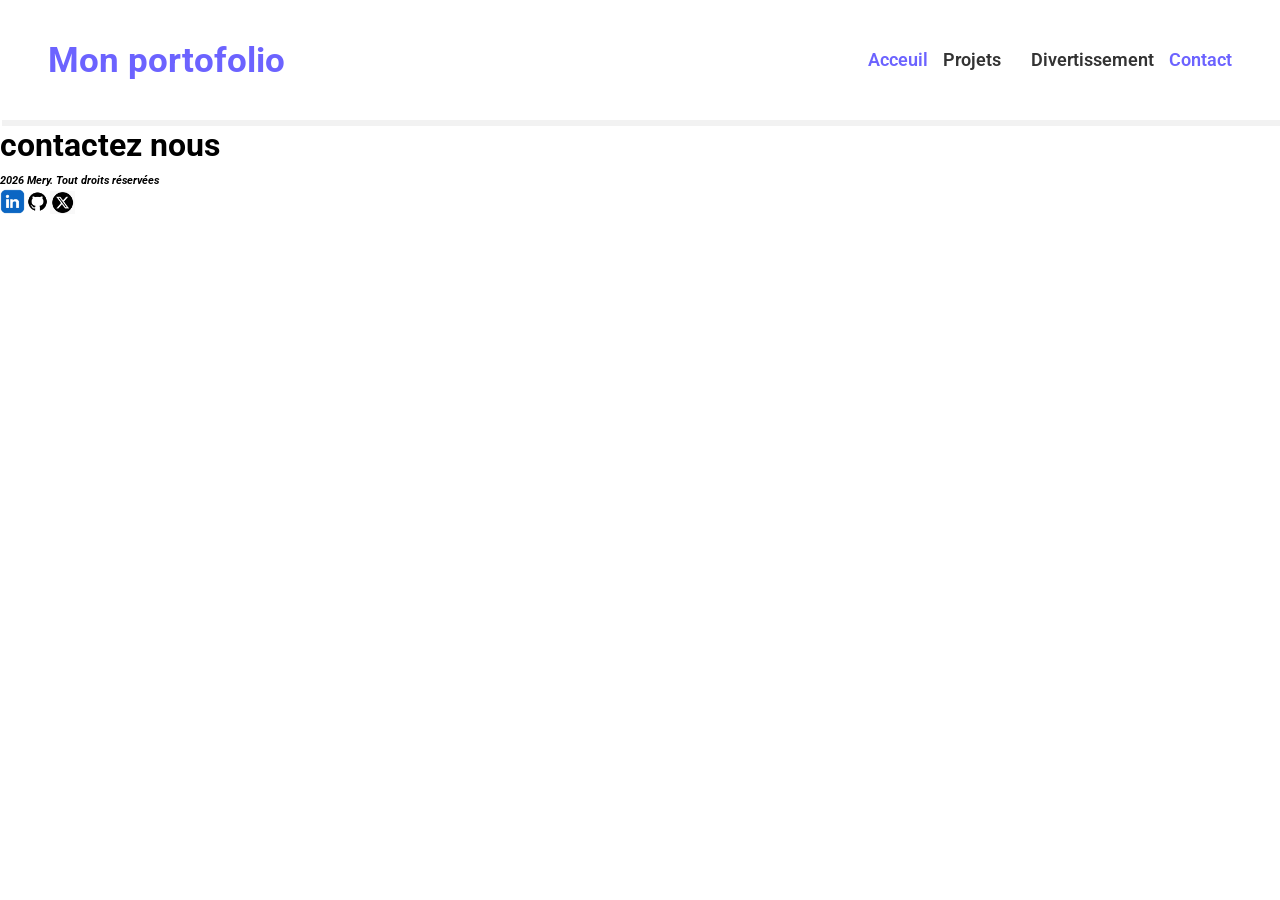
==== contact.html @ e57f4e22 "Stylisation du menu et création des autres pages" ====
<!DOCTYPE html>
<html lang="en">

<head>
    <meta charset="UTF-8">
    <meta name="viewport" content="width=device-width, initial-scale=1.0">
    <title>Mon portofolio</title>
    <link rel="stylesheet" href="CSS/style.CSS">
    <link rel="preconnect" href="https://fonts.googleapis.com">
    <link rel="preconnect" href="https://fonts.gstatic.com" crossorigin>
    <link href="https://fonts.googleapis.com/css2?family=Roboto:ital,wght@0,100..900;1,100..900&display=swap"rel="stylesheet">
</head>

<body>
    <header>
        <div>
            <a href="">Mon portofolio</a>
        </div>
        <nav>
            <ul>
                <li><a href="index.html"class="active">Acceuil</a></li>
                <li><a href="projets.html">Projets</a></li>
                <li><a href="passions.html"></a></li>
                <li><a href="divertissement.html">Divertissement</a></li>
                <li><a href="contact.html"class="active">Contact</a></li>
            </ul>
        </nav>

    </header>
    <main>
        <h1>contactez nous</h1>
    </main>
    <footer>
        <h6><i>2026 Mery. Tout droits réservées</i></h6>
        <img src="image/linkdin.jpg" alt="linkdin" width="25"><img src="image/GitHub.jpg" alt="GitHub" width="25"><img
            src="image/X.jpg" alt="X" width="25">
    </footer>
</body>

</html>
---- CSS/style.CSS ----
:root {
    --violet-doux: #6c63ff;
    --violet-fonce: #534EDD;
    --orange-vit: #FFA762;
    --gris-tres-fonce: #333;
    --gris-fonce: #666;
    --cgris-clair: #EEE;

}

* {
    margin: 0;
    padding: 0;
    box-sizing: border-box;
}

body {
    background-color: var(--cgris-tres-clair);
    font-family: Roboto, sans-serif;
    line-height: 1.6;
}

header {
    background-color: white;
    box-shadow: 2px 6px rgba(0, 0, 0, 0.05);
    position: sticky;
    top: 0;
    z-index: 100;
    display: flex;
    justify-content: space-between;
    align-items: center;
    padding: 2rem 3rem;
}

header div a {
    text-decoration: none;
    font-size: 2.2rem;
    font-weight: bold;
    color: var(--violet-doux);

}

ul li {
    list-style: none;
    margin-left: 15px;
}

ul {
    display: flex;
}

ul li a {
    text-decoration: none;
    color: var(--gris-tres-fonce);
    font-weight: 600;
    font-size: 1.1rem;
    position: relative;
    padding: 10px 0;
}

ul li a:hover {
    color: var(--violet-doux);
}

ul li a::after {
    content: '';
    position: absolute;
    left: 0;
    bottom: 0;
    height: 3px;
    
    background-color: var(--violet-doux);
}

ul li a:hover::after {
    width: 100%;
}

a.active {
    color: var(--violet-doux);
}
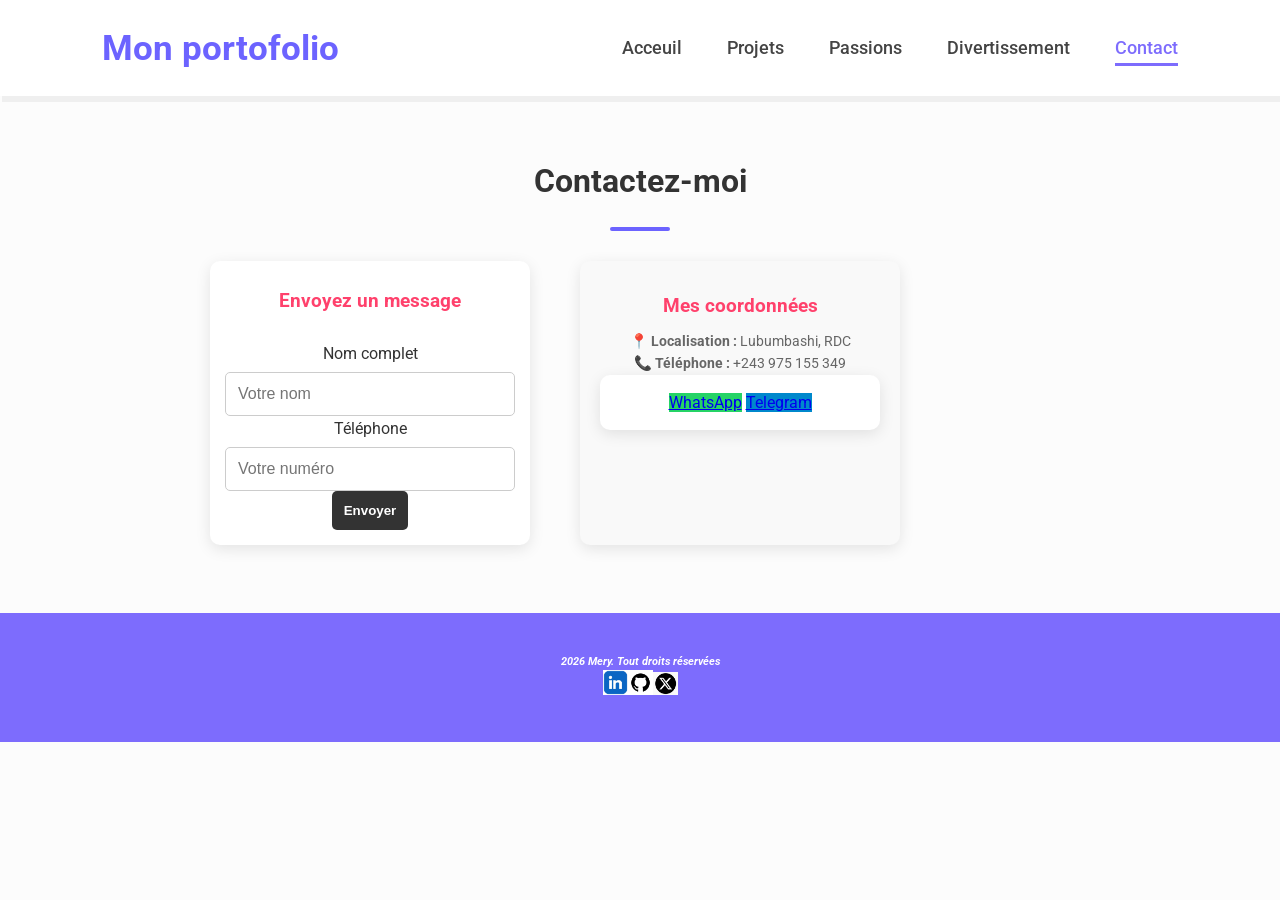
==== commit 9ba606ab: "finalisation de toutes les pages" ====
--- a/contact.html
+++ b/contact.html
@@ -18,9 +18,9 @@
         </div>
         <nav>
             <ul>
-                <li><a href="index.html"class="active">Acceuil</a></li>
+                <li><a href="index.html">Acceuil</a></li>
                 <li><a href="projets.html">Projets</a></li>
-                <li><a href="passions.html"></a></li>
+                <li><a href="passions.html">Passions</a></li>
                 <li><a href="divertissement.html">Divertissement</a></li>
                 <li><a href="contact.html"class="active">Contact</a></li>
             </ul>
@@ -28,7 +28,37 @@
 
     </header>
     <main>
-        <h1>contactez nous</h1>
+        <section class="contact-container">
+            <h3>Contactez-moi</h3>
+            
+            <div class="contact-content">
+                <div class="contact-form">
+                    <h4>Envoyez un message</h4>
+                    <form action="#">
+                        <div class="form-group">
+                            <label for="nom">Nom complet</label>
+                            <input type="text" id="nom" name="nom" placeholder="Votre nom" required>
+                        </div>
+                        <div class="form-group">
+                            <label for="tel">Téléphone</label>
+                            <input type="tel" id="tel" name="tel" placeholder="Votre numéro" required>
+                        </div>
+                        <button type="submit" class="btn-submit">Envoyer</button>
+                    </form>
+                </div>
+
+                <div class="contact-info">
+                    <h4>Mes coordonnées</h4>
+                    <p>📍 <strong>Localisation :</strong> Lubumbashi, RDC</p>
+                    <p>📞 <strong>Téléphone :</strong> +243 975 155 349</p>
+                    
+                    <div class="social-links-contact">
+                        <a href="https://wa.me/243975155349" class="whatsapp">WhatsApp</a>
+                        <a href="https://t.me/243975155349" class="telegram">Telegram</a>
+                    </div>
+                </div>
+            </div>
+        </section>
     </main>
     <footer>
         <h6><i>2026 Mery. Tout droits réservées</i></h6>
--- a/CSS/style.CSS
+++ b/CSS/style.CSS
@@ -78,4 +78,531 @@
 
 a.active {
     color: var(--violet-doux);
-}+}
+.hero {
+    display: flex;
+    justify-content: center;
+    align-items: center;
+    gap: 5rem;
+    text-align: center;
+    margin: 10rem 2rem;
+}
+.hero img {
+    width: 300px;
+    height: 300px;
+    object-fit: cover;
+    border-radius: 50%;
+    border: 8px solid var(--violet-doux);   
+}
+.hero h1{
+    color: var(--violet-doux);
+    font-size: 4rem;
+    font-weight: 700;
+    margin-bottom: 1.2rem;
+}
+.hero p{
+    color: var(--gris-fonce);
+    font-size: 1.3rem;
+    margin-bottom: 1.2rem;
+}
+.hero a {
+    text-decoration: none;
+    display: inline-block;
+    background-color: var(--violet-doux);
+    color: white;
+    padding: 15px 30px;
+    border-radius: 50PX;
+    text-transform: uppercase;
+    letter-spacing: 1.1px;
+    font-weight: 600;
+    margin-top: 1rem;
+}
+.hero a:hover {
+    background-color: var(--violet-fonce);
+    transform: translateY(-3px);
+} 
+.apropos  {
+    width: 800px;
+    margin: 6rem auto;
+    text-align: center;
+}  
+section h3{
+    color: var(--violet-doux);
+    font-size: 2.6rem;
+    font-weight: 700;
+    position: relative;
+    text-align: center;
+}
+section h3::after{
+    content: '';
+    display: block;
+    width: 60px;
+    height: 4px;
+    background-color: var(--violet-doux);
+    margin: 1.2rem auto;
+    border-radius: 2px;
+}
+.apropos P {
+     margin-bottom: 2rem;
+     color: var(--gris-fonce);
+     font-size: 1.2rem;
+}
+.competences table{
+    width: 80%;
+    margin: 0 auto;
+    border-collapse: collapse;
+    background-color: #FFF;
+    box-shadow: 0 5px 15px rgba(0, 0, 0, 0.08);
+    border-radius: 10px;
+    overflow: hidden;
+}
+.competences table th, .competences table td {
+    padding: 15px;
+}
+.theade {
+    background-color: var(--violet-doux);
+    color: #FFF;
+    text-transform: uppercase;
+} 
+.competences table tbody td {
+    border-bottom: 1px solid var(--cgris-clair);
+} 
+.competences table tbody tr:nth-child(even) { 
+    background-color: #FDFDFD;
+} 
+.competences table tbody tr {
+    transition: background-color 0.3s ease;
+}     
+.competences table tbody tr:hover  {
+    background-color: #F0F0F0;
+} 
+.competences table thead th{
+    text-align: left;
+}
+footer {
+    margin-top: 3rem;
+    background-color: var(--violet-doux);
+    padding: 3rem;
+    text-align: center;
+}
+footer P {
+    color: white;
+    margin-bottom: 1.2rem;
+}    
+footer a {
+    font-display: initial-block;
+    font-size: 1.6;
+    color: white;
+    margin: 0. 10px;
+    transition: color 0.3s ease, transform 0.2s;
+} 
+footer a:hover {
+    color: var(--orange-vif);
+    transform: translateY(-3px);
+} 
+
+/* Style spécifique pour la page Contact */
+.contact-container {
+    max-width: 900px;
+    margin: 40px auto;
+    padding: 20px;
+    font-family: 'Roboto', sans-serif;
+}
+
+.contact-content {
+    display: flex;
+    gap: 50px;
+    flex-wrap: wrap;
+    margin-top: 30px;
+}
+
+.contact-form {
+    flex: 1;
+    min-width: 300px;
+    display: flex;
+    flex-direction: column;
+    gap: 15px;
+}
+
+.form-group {
+    display: flex;
+    flex-direction: column;
+    gap: 5px;
+}
+
+.form-group input {
+    padding: 12px;
+    border: 1px solid #ccc;
+    border-radius: 5px;
+    font-size: 1rem;
+}
+
+.btn-submit {
+    background-color: #333;
+    color: white;
+    padding: 12px;
+    border: none;
+    border-radius: 5px;
+    cursor: pointer;
+    font-weight: bold;
+    transition: background 0.3s;
+}
+
+.btn-submit:hover {
+    background-color: #555;
+}
+
+.contact-info {
+    flex: 1;
+    min-width: 300px;
+    background-color: #f9f9f9;
+    padding: 20px;
+    border-radius: 10px;
+}
+
+.badge {
+    display: inline-block;
+    padding: 5px 12px;
+    border-radius: 20px;
+    font-size: 0.85rem;
+    color: white;
+    margin-right: 5px;
+    margin-top: 5px;
+}
+
+.whatsapp { background-color: #25D366; }
+.telegram { background-color: #0088cc; }
+
+.social-apps {
+    margin: 15px 0;
+}
+/* Style pour la section principale du divertissement */
+main section div[style*="display: flex"] {
+    padding: 40px 20px;
+    max-width: 1200px;
+    margin: 0 auto;
+}
+
+/* Style des cartes de divertissement */
+main section div > div {
+    background: #ffffff;
+    border-radius: 10px;
+    box-shadow: 0 4px 15px rgba(0,0,0,0.1);
+    padding: 15px;
+    text-align: center;
+    transition: transform 0.3s ease;
+    flex: 1 1 280px; /* Permet aux cartes d'être responsives */
+    max-width: 320px;
+}
+
+main section div > div:hover {
+    transform: translateY(-5px);
+}
+
+/* Style des images */
+main section div img {
+    border-radius: 8px;
+    margin-bottom: 15px;
+    object-fit: cover;
+    height: 200px;
+}
+
+/* Titres et textes */
+main section h3 {
+    text-align: center;
+    font-size: 2rem;
+    color: #333;
+    margin-bottom: 30px;
+}
+
+main section h4 {
+    color: #ff416c;
+    margin: 10px 0;
+    font-size: 1.2rem;
+}
+
+main section p {
+    font-size: 0.9rem;
+    color: #666;
+    line-height: 1.5;
+}
+
+/* Listes de tags */
+main section ul {
+    list-style: none;
+    padding: 0;
+    display: flex;
+    justify-content: center;
+    gap: 10px;
+    margin: 15px 0;
+}
+
+main section ul li {
+    background: #f0f0f0;
+    padding: 5px 12px;
+    border-radius: 20px;
+    font-size: 0.8rem;
+    color: #555;
+    font-weight: bold;
+}
+
+/* Boutons de liens */
+main section a[href="#"] {
+    display: inline-block;
+    margin-top: 10px;
+    padding: 8px 20px;
+    background-color: #ff416c;
+    color: white;
+    text-decoration: none;
+    border-radius: 5px;
+    font-size: 0.9rem;
+    transition: background 0.3s;
+}
+
+main section a[href="#"]:hover {
+    background-color: #ff4b2b;
+}
+/* Style pour la section Passions */
+main .passions-container {
+    display: flex;
+    flex-wrap: wrap;
+    gap: 30px;
+    justify-content: center;
+    padding: 40px 10px;
+}
+
+/* Style des cartes individuelles */
+main .passion-card {
+    background-color: #ffffff;
+    border: 1px solid #e1e1e1;
+    border-radius: 15px;
+    padding: 20px;
+    width: 300px;
+    text-align: center;
+    box-shadow: 0 4px 6px rgba(0,0,0,0.05);
+    transition: transform 0.3s ease, box-shadow 0.3s ease;
+}
+
+main .passion-card:hover {
+    transform: translateY(-10px);
+    box-shadow: 0 10px 20px rgba(0,0,0,0.1);
+}
+
+/* Style des images dans les cartes */
+main .passion-card img {
+    border-radius: 10px;
+    height: 180px;
+    width: 100%;
+    object-fit: cover;
+    margin-bottom: 15px;
+}
+
+/* Titres et textes */
+main .passion-card h4 {
+    margin: 10px 0;
+    font-size: 1.2rem;
+    color: #333;
+}
+
+main .passion-card p {
+    font-size: 0.95rem;
+    color: #666;
+    line-height: 1.5;
+    margin-bottom: 15px;
+}
+
+/* Listes de tags (petites bulles) */
+main .passion-card ul {
+    list-style: none;
+    padding: 0;
+    display: flex;
+    justify-content: center;
+    gap: 10px;
+    margin-bottom: 20px;
+}
+
+main .passion-card ul li {
+    background: #f0f0f0;
+    padding: 4px 12px;
+    border-radius: 20px;
+    font-size: 0.8rem;
+    font-weight: bold;
+    color: #555;
+}
+
+/* Liens en bas de carte */
+main .passion-card a {
+    text-decoration: none;
+    color: #007bff;
+    font-weight: 900;
+    font-size: 0.9rem;
+    text-transform: uppercase;
+}
+
+main .passion-card a:hover {
+    color: #0056b3;
+    text-decoration: underline;
+}
+/* --- RESET --- */
+* {
+    margin: 0;
+    padding: 0;
+    box-sizing: border-box;
+}
+
+body {
+    font-family: 'Roboto', sans-serif;
+    background-color: #fcfcfc;
+    color: #333;
+}
+
+/* --- HEADER --- */
+header {
+    display: flex;
+    justify-content: space-between;
+    align-items: center;
+    padding: 20px 8%;
+    background: white;
+}
+
+.logo a {
+    text-decoration: none;
+    color: #7d6cfd;
+    font-weight: 900;
+    font-size: 1.5rem;
+}
+
+nav ul {
+    display: flex;
+    list-style: none;
+    gap: 30px;
+}
+
+nav ul li a {
+    text-decoration: none;
+    color: #444;
+    font-weight: 500;
+}
+
+nav ul li a.active {
+    color: #7d6cfd;
+    border-bottom: 3px solid #7d6cfd;
+    padding-bottom: 5px;
+}
+
+/* --- TITRE --- */
+.portfolio-section {
+    padding: 60px 8%;
+    text-align: center;
+}
+
+h3 {
+    font-size: 2.5rem;
+    color: #7d6cfd;
+}
+
+.underline {
+    width: 40px;
+    height: 4px;
+    background: #7d6cfd;
+    margin: 10px auto 50px;
+}
+
+/* --- GRILLE --- */
+.container-projets {
+    display: grid;
+    grid-template-columns: repeat(auto-fit, minmax(300px, 1fr));
+    gap: 40px;
+}
+
+/* --- CARTES --- */
+.card {
+    background: white;
+    border-radius: 12px;
+    overflow: hidden;
+    box-shadow: 0 4px 20px rgba(0, 0, 0, 0.08);
+    text-align: left;
+    transition: transform 0.3s ease;
+}
+
+.card:hover {
+    transform: translateY(-10px);
+}
+
+.card img {
+    width: 100%;
+    height: 200px;
+    object-fit: cover;
+}
+
+.card-content {
+    padding: 20px;
+}
+
+.card h4 {
+    font-size: 1.2rem;
+    color: #7d6cfd;
+    margin-bottom: 10px;
+}
+
+.card p {
+    font-size: 0.9rem;
+    color: #666;
+    margin-bottom: 15px;
+}
+
+/* --- TAGS --- */
+.tags {
+    list-style: none;
+    display: flex;
+    gap: 8px;
+    margin-bottom: 25px;
+}
+
+.tags li {
+    background: #f0edff;
+    color: #7d6cfd;
+    font-size: 0.75rem;
+    font-weight: bold;
+    padding: 4px 12px;
+    border-radius: 15px;
+}
+
+/* --- LIENS BAS DE CARTE --- */
+.links {
+    display: flex;
+    justify-content: space-between;
+    border-top: 1px solid #eee;
+    padding-top: 15px;
+}
+
+.links a {
+    text-decoration: none;
+    color: #333;
+    font-size: 0.9rem;
+    font-weight: 500;
+}
+
+/* --- FOOTER --- */
+footer {
+    background: #7d6cfd;
+    color: white;
+    text-align: center;
+    padding: 40px 0;
+}
+
+footer p {
+    margin-bottom: 15px;
+}
+
+.social-icons {
+    display: flex;
+    justify-content: center;
+    gap: 15px;
+}
+
+.social-icons img {
+    width: 25px;
+    height: 25px;
+    filter: brightness(0) invert(1); /* Rend les icônes blanches */
+}
